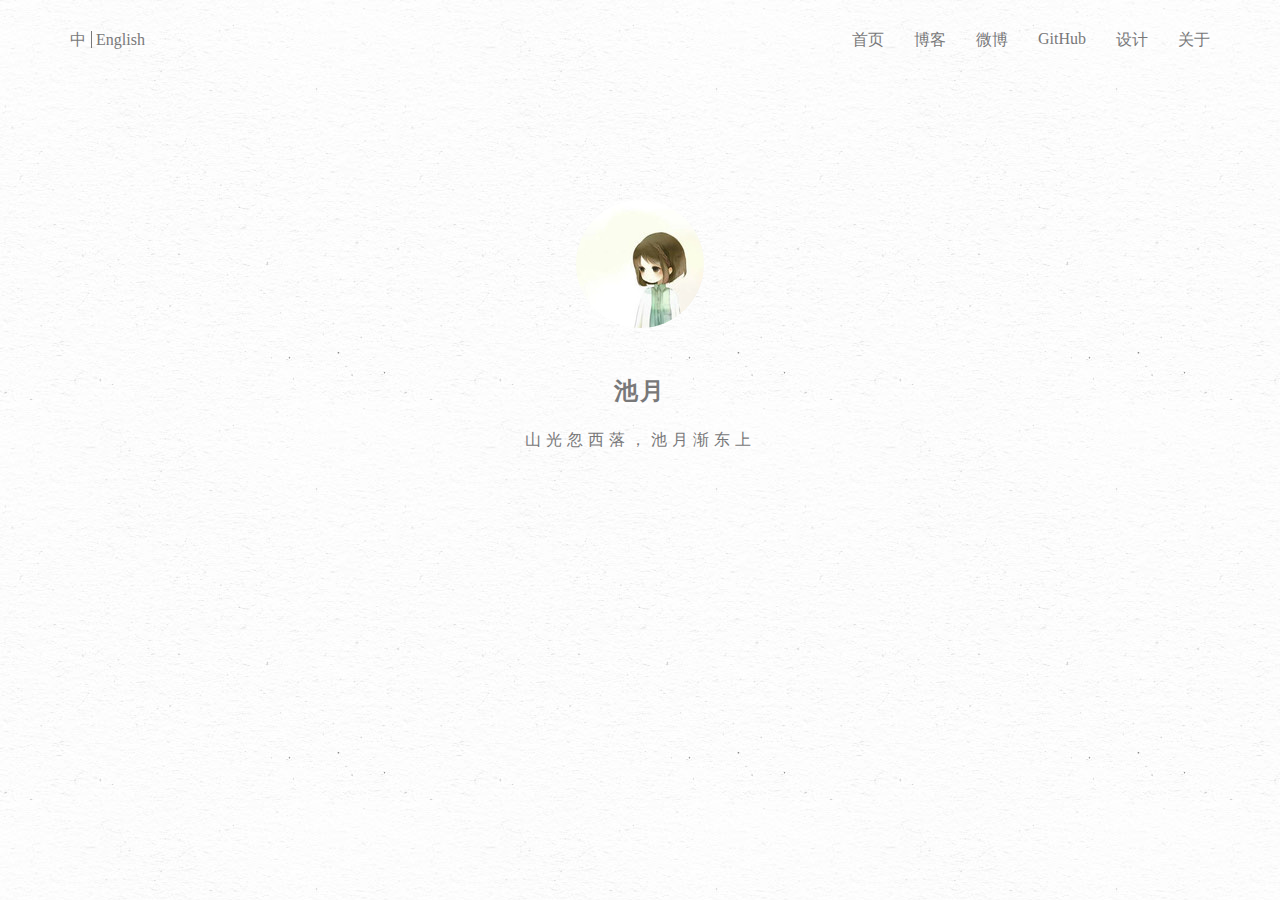
==== index.html @ e552005b "modify language switch button text" ====
<!DOCTYPE html>
<html>

	<head>
		<meta charset="utf-8" />
		<title>池月</title>
		<link rel="stylesheet" href="css/style.css" />
	</head>

	<body>
		<header>
			<div></div>
			<div class="left">
				<a class="zh" href="#">中</a>
				<a href="index-en.html">English</a>
			</div>

			<nav>
				<ul class="right">
					<li>
						<a href="index.html" target="_blank">首页
							<span class="line"></span>
						</a>
					</li>
					<li>
						<a href="http://www.cnblogs.com/-867259206/" target="_blank">博客
							<span class="line"></span>
						</a>
					</li>
					<li>
						<a href="http://t.qq.com/liaixuan?pgv_ref=im.perinfo.perinfo.icon" target="_blank">微博
							<span class="line"></span>
						</a>
					</li>
					<li>
						<a href="https://github.com/TsingfunLee" target="_blank">GitHub
							<span class="line"></span>
						</a>
					</li>
					<li>
						<a href="http://i.ui.cn/ucenter/284774.html" target="_blank">设计
							<span class="line"></span>
						</a>
					</li>
					<li>
						<a href="about.html" target="_self">关于
							<span class="line"></span>
						</a>
					</li>
				</ul>
			</nav>
		</header>

		<div class="wrap">
			<img src="img/portrait.jpg" alt="头像">
			<h1>池月</h1>
			<p>山光忽西落，池月渐东上</p>
		</div>
	</body>

</html>
---- css/style.css ----
body,
div,
ul,
li,
a,
p,
h1 {
	margin: 0px;
	padding: 0px;
}

fieldset,
img,
a,
html,
body {
	border: 0;
	text-decoration: none;
	color: #787879;
}

li {
	list-style: none;
}

body {
	background-image: url("../img/bg.jpg");
	font-family: "微软雅黑";
	font-weight: normal;
	word-wrap: break-word;
}

.left {
	position: absolute;
	margin-left: 70px;
	margin-top: 30px;
	display: inline-block;
}
.left a:hover{
	color: cornflowerblue;
}

.zh {
	padding-right: 5px;
	border-right: solid #787879 1px;
}

.right {
	position: absolute;
	right: 0px;
	margin-top: 30px;
	margin-right: 70px;
}

.right li {
	float: left;
	padding-left: 30px;
}

.right a .line {
	left: -70px;
}

.right a:hover .line {
	position: relative;
	width: 100%;
	height: 2px;
	background-color: dimgray;
	display: block;
	transition: all 0.5s;
	left: 0px;
}

.wrap {
	width: 100%;
	position: relative;
	top: 200px;
	text-align: center;
}

.wrap img {
	width: 128px;
	height: 128px;
	border-radius: 50%;
	margin-bottom: 40px;
}

.wrap img:hover {
	box-shadow: 0 0 5px 1px #787879;
	opacity: 0.75;
}

.wrap h1 {
	font-size: 24px;
	line-height: 38px;
	letter-spacing: 2px;
	margin-bottom: 20px;
}

.wrap p {
	font-family: "宋体";
	letter-spacing: 5px;
}

.wrap .en{
	letter-spacing: normal;
}
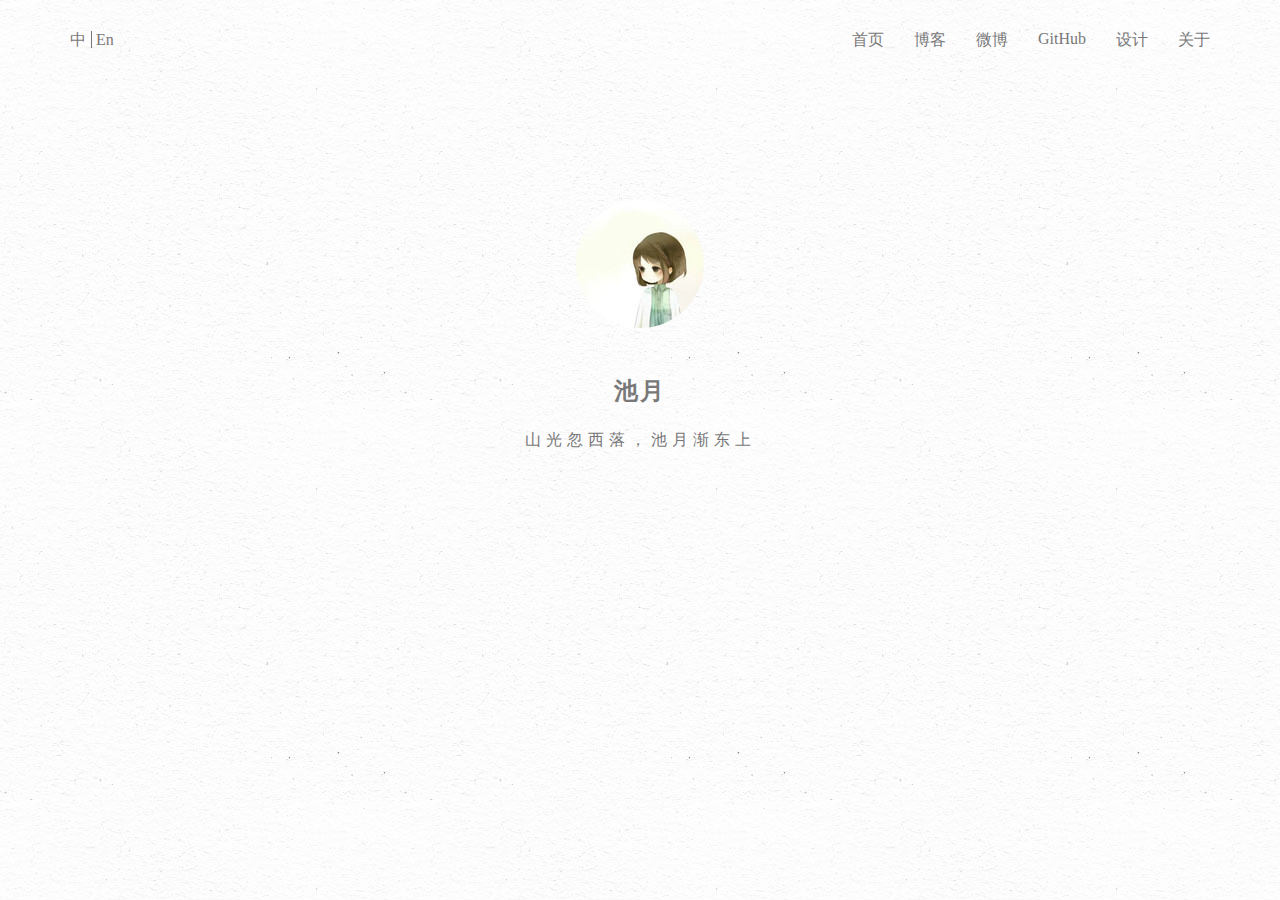
==== commit 3f8a2bbf: "a little change" ====
--- a/index.html
+++ b/index.html
@@ -12,7 +12,7 @@
 			<div></div>
 			<div class="left">
 				<a class="zh" href="#">中</a>
-				<a href="index-en.html">English</a>
+				<a href="index-en.html">En</a>
 			</div>
 
 			<nav>
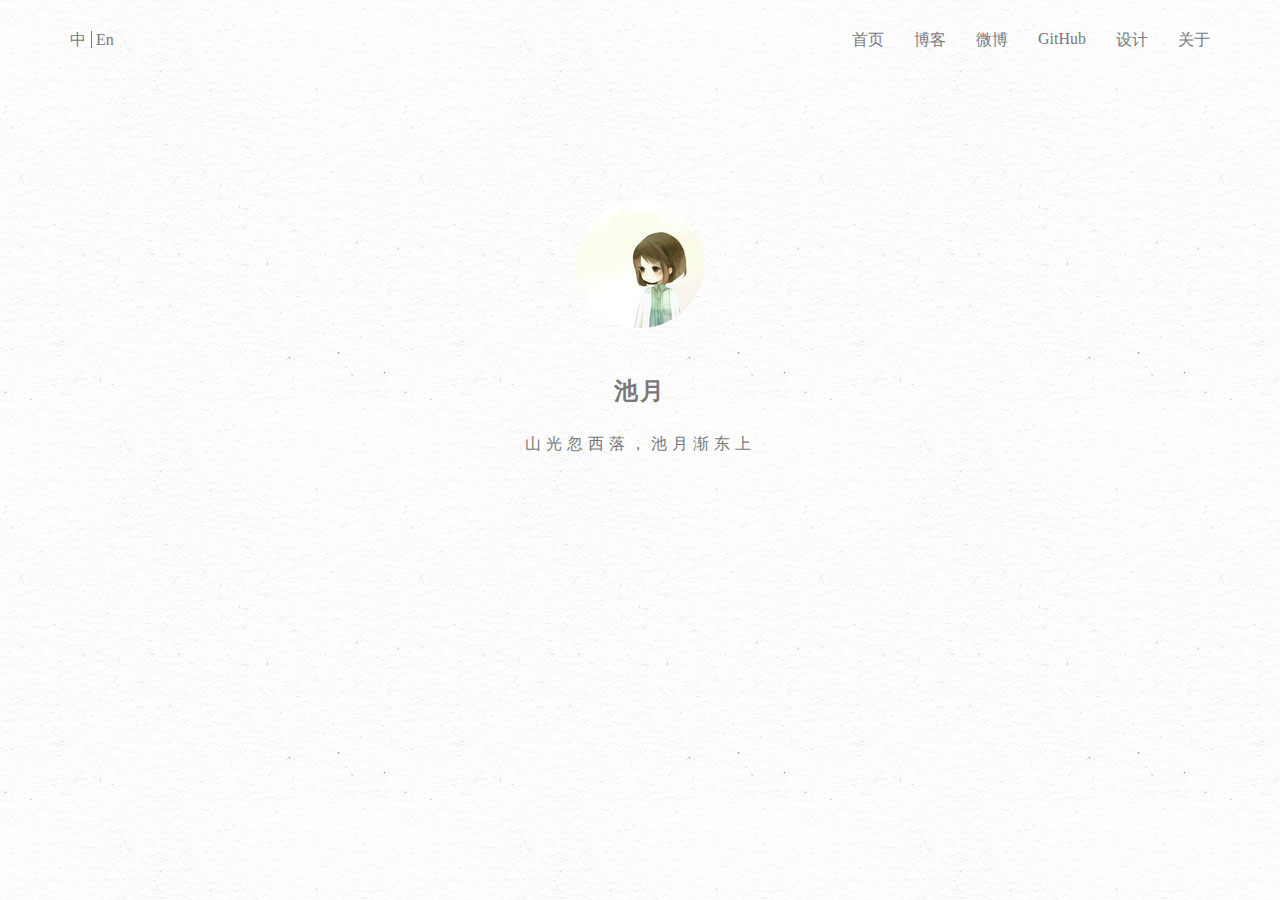
==== commit 470c2bd4: "adjust css/add canvas" ====
--- a/index.html
+++ b/index.html
@@ -8,8 +8,13 @@
 	</head>
 
 	<body>
+		<script async="true">
+			document.getElementsByTagName('body')[0].style.height = window.innerHeight + 'px';
+		</script>
+
+		<canvas id="canvas"></canvas>
+
 		<header>
-			<div></div>
 			<div class="left">
 				<a class="zh" href="#">中</a>
 				<a href="index-en.html">En</a>
@@ -18,34 +23,22 @@
 			<nav>
 				<ul class="right">
 					<li>
-						<a href="index.html" target="_blank">首页
-							<span class="line"></span>
-						</a>
+						<a href="index.html" target="_blank" class="nav-line">首页</a>
 					</li>
 					<li>
-						<a href="http://www.cnblogs.com/-867259206/" target="_blank">博客
-							<span class="line"></span>
-						</a>
+						<a href="http://www.cnblogs.com/-867259206/" target="_blank" class="nav-line">博客</a>
 					</li>
 					<li>
-						<a href="http://t.qq.com/liaixuan?pgv_ref=im.perinfo.perinfo.icon" target="_blank">微博
-							<span class="line"></span>
-						</a>
+						<a href="http://t.qq.com/liaixuan?pgv_ref=im.perinfo.perinfo.icon" target="_blank" class="nav-line">微博</a>
 					</li>
 					<li>
-						<a href="https://github.com/TsingfunLee" target="_blank">GitHub
-							<span class="line"></span>
-						</a>
+						<a href="https://github.com/TsingfunLee" target="_blank" class="nav-line">GitHub</a>
 					</li>
 					<li>
-						<a href="http://i.ui.cn/ucenter/284774.html" target="_blank">设计
-							<span class="line"></span>
-						</a>
+						<a href="http://i.ui.cn/ucenter/284774.html" target="_blank" class="nav-line">设计</a>
 					</li>
 					<li>
-						<a href="about.html" target="_self">关于
-							<span class="line"></span>
-						</a>
+						<a href="about.html" target="_self" class="nav-line">关于</a>
 					</li>
 				</ul>
 			</nav>
@@ -56,6 +49,9 @@
 			<h1>池月</h1>
 			<p>山光忽西落，池月渐东上</p>
 		</div>
+
+		<script src="js/canvas.js" async defer></script>
+
 	</body>
 
 </html>--- a/css/style.css
+++ b/css/style.css
@@ -17,14 +17,14 @@
 	border: 0;
 	text-decoration: none;
 	color: #787879;
+	overflow: hidden;
 }
 
 li {
 	list-style: none;
 }
 
-body {
-	background-image: url("../img/bg.jpg");
+body {	
 	font-family: "微软雅黑";
 	font-weight: normal;
 	word-wrap: break-word;
@@ -35,6 +35,7 @@
 	margin-left: 70px;
 	margin-top: 30px;
 	display: inline-block;
+	z-index: 2;
 }
 .left a:hover{
 	color: cornflowerblue;
@@ -50,6 +51,7 @@
 	right: 0px;
 	margin-top: 30px;
 	margin-right: 70px;
+	z-index: 2;
 }
 
 .right li {
@@ -57,17 +59,18 @@
 	padding-left: 30px;
 }
 
-.right a .line {
+.nav-line::after{
+	content: "";
 	left: -70px;
 }
 
-.right a:hover .line {
+.nav-line:hover::after{
 	position: relative;
 	width: 100%;
 	height: 2px;
 	background-color: dimgray;
 	display: block;
-	transition: all 0.5s;
+	transition: all .5s;
 	left: 0px;
 }
 
@@ -76,6 +79,7 @@
 	position: relative;
 	top: 200px;
 	text-align: center;
+	z-index: 2;
 }
 
 .wrap img {
@@ -87,14 +91,14 @@
 
 .wrap img:hover {
 	box-shadow: 0 0 5px 1px #787879;
-	opacity: 0.75;
+	opacity: .75;
 }
 
 .wrap h1 {
 	font-size: 24px;
 	line-height: 38px;
 	letter-spacing: 2px;
-	margin-bottom: 20px;
+	margin-bottom: 1em;
 }
 
 .wrap p {
@@ -105,3 +109,11 @@
 .wrap .en{
 	letter-spacing: normal;
 }
+
+#canvas {
+	position: absolute;
+	top: 0;
+	left: 0;
+	background-image: url("../img/bg.jpg");
+	z-index: 1;
+}
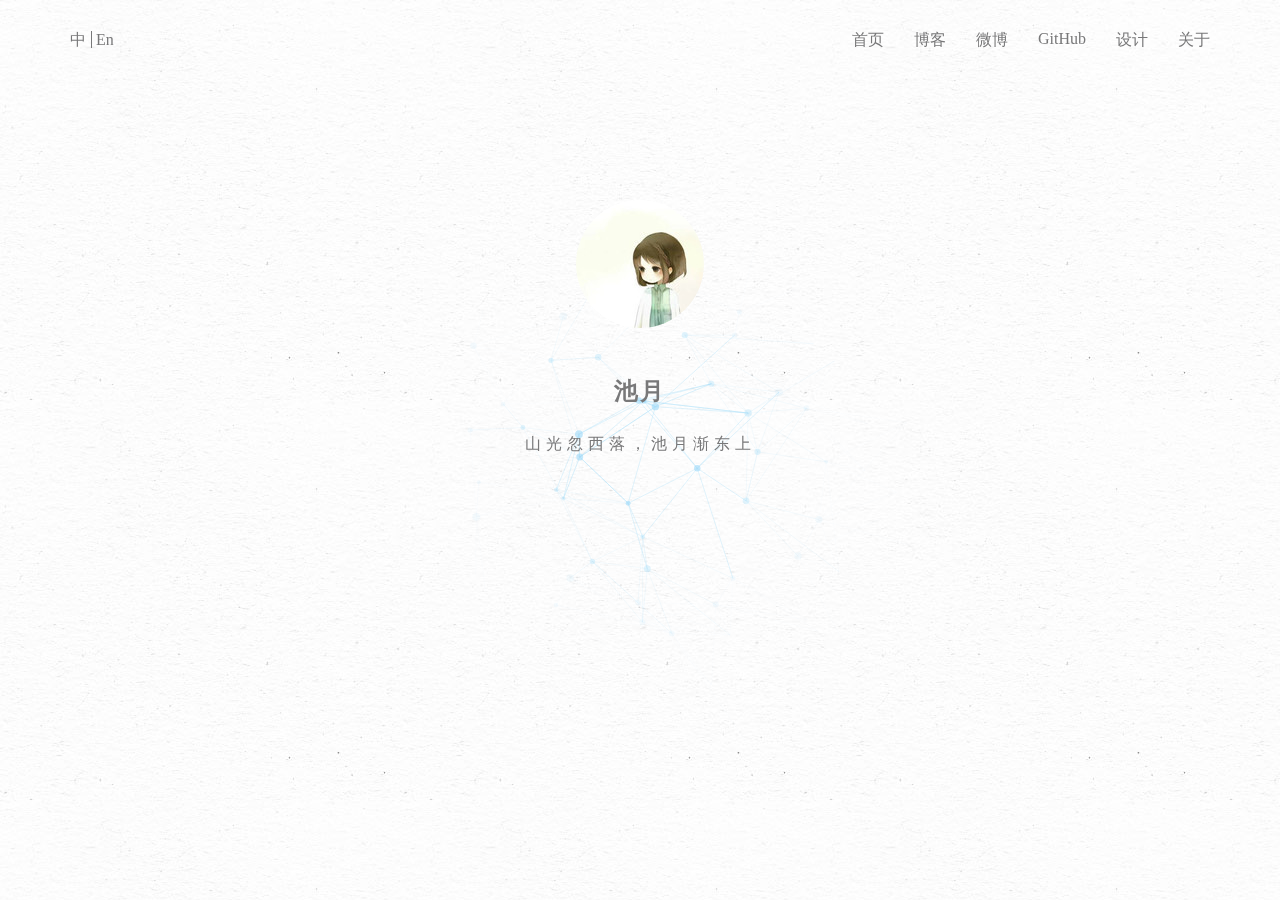
==== commit 998efe0f: "add canvas animation" ====
--- a/index.html
+++ b/index.html
@@ -50,8 +50,8 @@
 			<p>山光忽西落，池月渐东上</p>
 		</div>
 
+		<script src="js/TweenLite.min.js" async defer></script>
 		<script src="js/canvas.js" async defer></script>
-
 	</body>
 
 </html>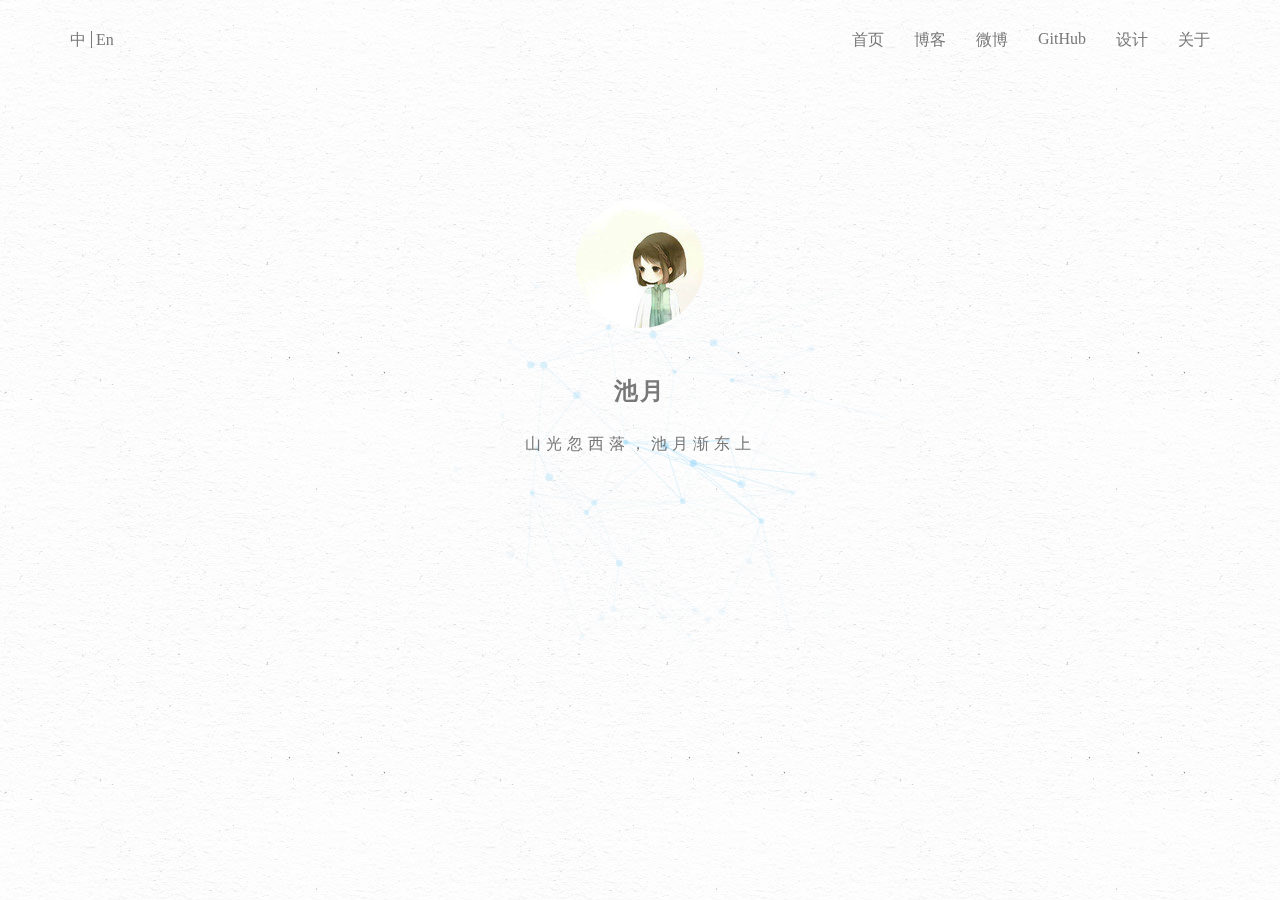
==== commit 80948b11: "fix a bug" ====
--- a/index.html
+++ b/index.html
@@ -50,8 +50,8 @@
 			<p>山光忽西落，池月渐东上</p>
 		</div>
 
-		<script src="js/TweenLite.min.js" async defer></script>
-		<script src="js/canvas.js" async defer></script>
+		<script src="js/TweenLite.min.js"></script>
+		<script src="js/canvas.js" defer></script>
 	</body>
 
-</html>+</html>
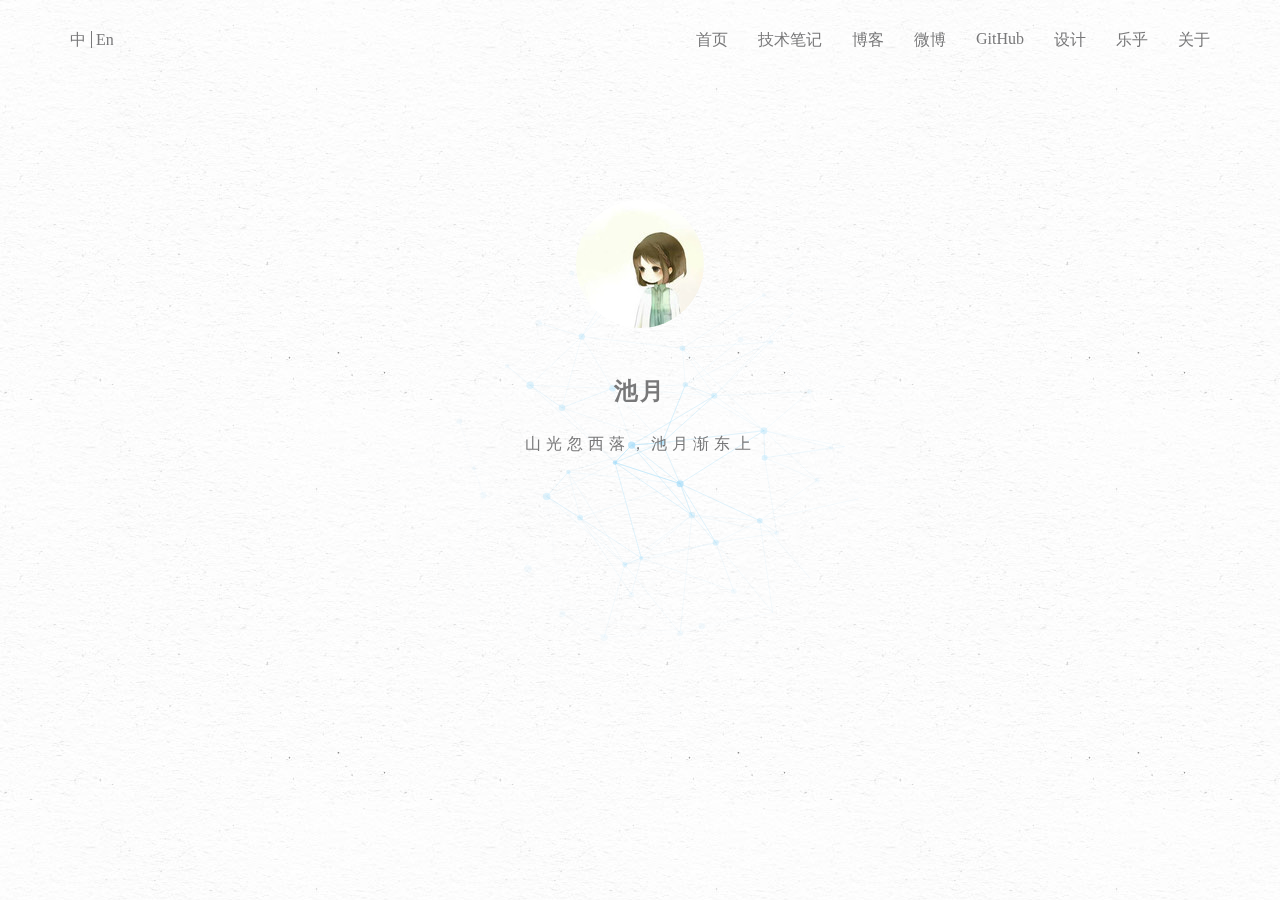
==== commit a77c1646: "Change link" ====
--- a/index.html
+++ b/index.html
@@ -26,16 +26,22 @@
 						<a href="index.html" target="_blank" class="nav-line">首页</a>
 					</li>
 					<li>
-						<a href="http://www.cnblogs.com/-867259206/" target="_blank" class="nav-line">博客</a>
+						<a href="http://www.cnblogs.com/-867259206/" target="_blank" class="nav-line">技术笔记</a>
 					</li>
 					<li>
-						<a href="http://t.qq.com/liaixuan?pgv_ref=im.perinfo.perinfo.icon" target="_blank" class="nav-line">微博</a>
+						<a href="https://tsingfunlee.github.io" target="_blank" class="nav-line">博客</a>
+					</li>
+					<li>
+						<a href="http://weibo.com/tsingfunlee" target="_blank" class="nav-line">微博</a>
 					</li>
 					<li>
 						<a href="https://github.com/TsingfunLee" target="_blank" class="nav-line">GitHub</a>
 					</li>
 					<li>
 						<a href="http://i.ui.cn/ucenter/284774.html" target="_blank" class="nav-line">设计</a>
+					</li>
+					<li>
+						<a href="http://chiyuepuzi.lofter.com" target="_blank" class="nav-line">乐乎</a>
 					</li>
 					<li>
 						<a href="about.html" target="_self" class="nav-line">关于</a>
@@ -50,8 +56,8 @@
 			<p>山光忽西落，池月渐东上</p>
 		</div>
 
-		<script src="js/TweenLite.min.js"></script>
-		<script src="js/canvas.js" defer></script>
+		<script src="js/TweenLite.min.js" async defer></script>
+		<script src="js/canvas.js" async defer></script>
 	</body>
 
-</html>
+</html>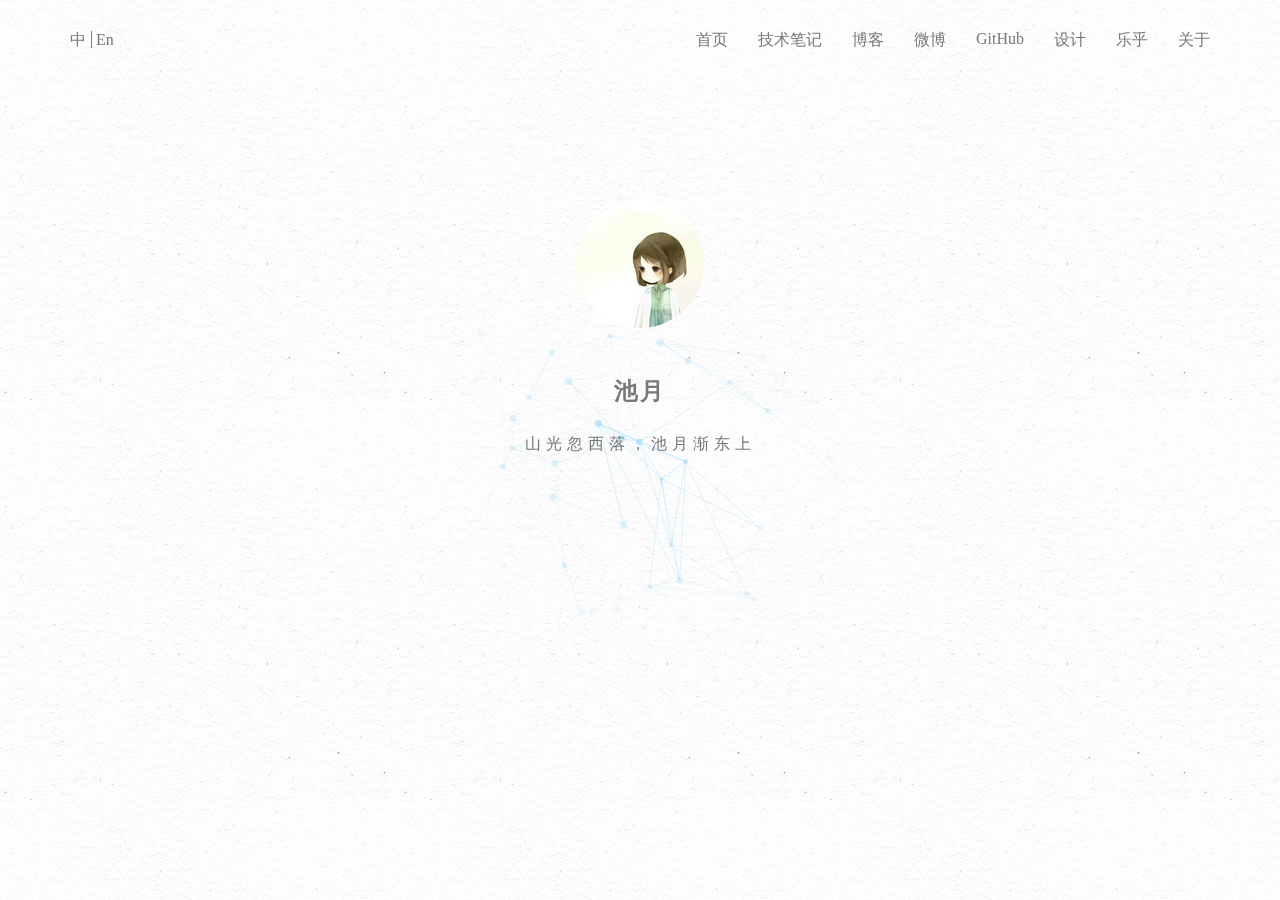
==== commit b9764748: "Merge branch 'gh-pages' of https://github.com/TsingfunLee/PersonalPage into gh-pages" ====
--- a/index.html
+++ b/index.html
@@ -56,8 +56,8 @@
 			<p>山光忽西落，池月渐东上</p>
 		</div>
 
-		<script src="js/TweenLite.min.js" async defer></script>
-		<script src="js/canvas.js" async defer></script>
+		<script src="js/TweenLite.min.js"></script>
+		<script src="js/canvas.js" defer></script>
 	</body>
 
-</html>+</html>
